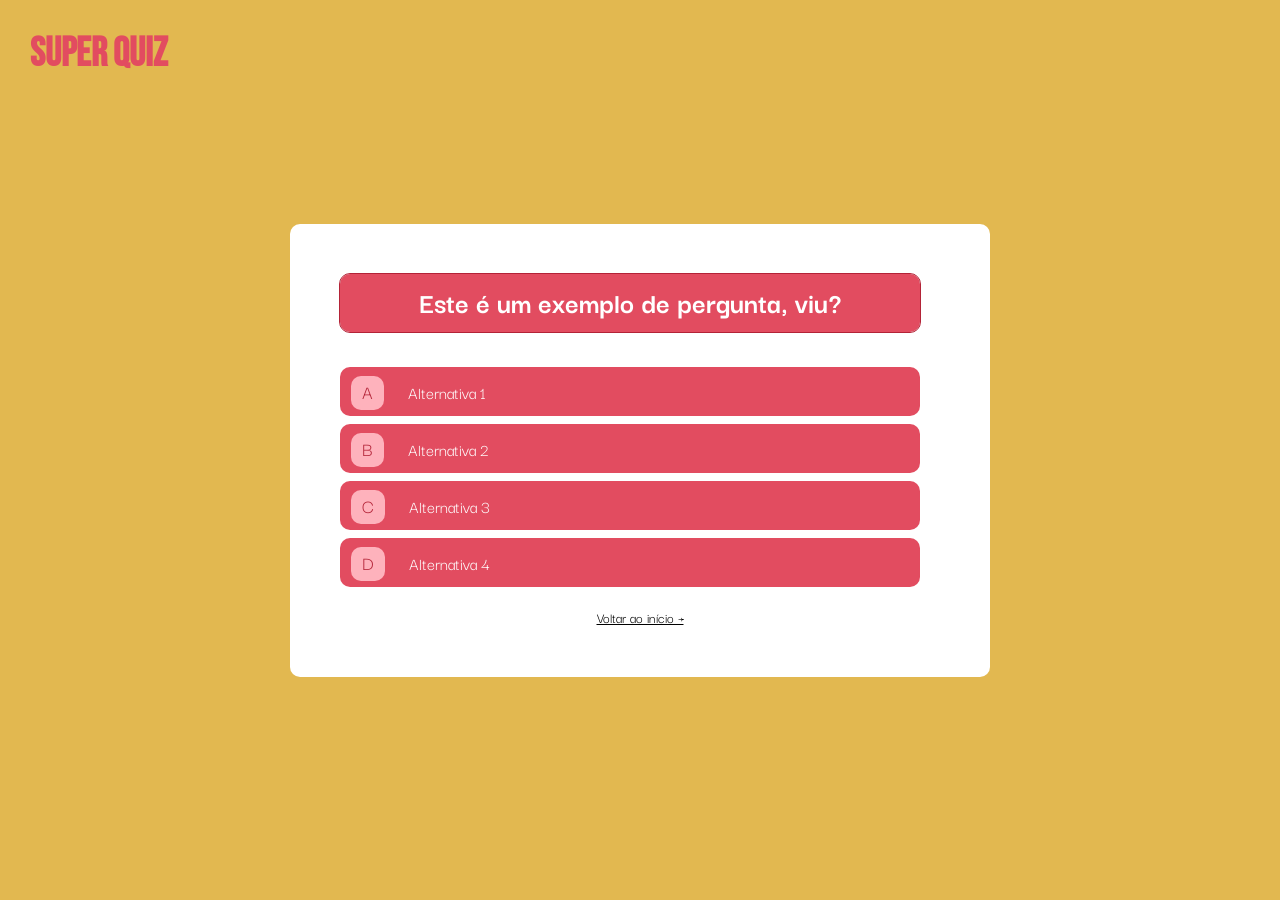
==== 2_perguntas.html @ e83fde2d "V1_SuperQuiz" ====
<!DOCTYPE html>
<html lang="pt-BR">

<head>
    <meta charset="UTF-8" />
    <title>Super Quiz</title>
    <link rel="stylesheet" href="2_style_p.css">
    <link rel="preconnect" href="https://fonts.googleapis.com">
    <link rel="preconnect" href="https://fonts.gstatic.com" crossorigin>
    <link href="https://fonts.googleapis.com/css2?family=Bebas+Neue&family=Darker+Grotesque:wght@300..900&display=swap"
        rel="stylesheet">
</head>

<body>
    <header>
        <h1>SUPER QUIZ</h1>
    </header>

    <div class="container">

        <div class="pergunta">
            <h2 id="pergunta">Este é um exemplo de pergunta, viu?</h2>
        </div>

        <div class="alternativas" id="alternativas">
            <button class="btn-alternativa">
                <span class="let">A</span>
                <span>Alternativa 1</span>
            </button>

            <button class="btn-alternativa">
                <span class="let">B</span>
                <span>Alternativa 2</span>
            </button>

            <button class="btn-alternativa">
                <span class="let">C</span>
                <span>Alternativa 3</span>
            </button>

            <button class="btn-alternativa">
                <span class="let">D</span>
                <span>Alternativa 4</span>
            </button>
        </div>

        <div class="respostaCerta">
            <p>Parabéns! Você acertou.</p>
        </div>

        <div class="respostaErrada">
            <p>Errou! A alternativa correta é: .</p>
        </div>

        <div class="voltar">
            <button onclick="window.location.href='2_home.html' "class="btn-voltar">Voltar ao início →</button>
        </div>

    </div>

    <script src="2_script_perguntas.js"> </script>

</body>

</html>
---- 2_style_p.css ----
* {
    margin: 0;
    padding: 0;
    box-sizing: border-box;
}

body {
    background-color: #E2B850;
    font-family: 'bebas neue', sans-serif;
    display: flex;
    justify-content: center;
    align-items: center;
    min-height: 100vh;
}

header {
    font-family: 'Bebas Neue', sans-serif;
    font-size: 20px;
    color: #E24C60;
    position: absolute;
    top: 30px;
    left: 30px;
    
}

.container {
    width: 100%;
    max-width: 700px;
    padding: 50px;
    background-color: white;
    border-radius: 10px;
}

.pergunta {
    font-family: darker grotesque, sans-serif;
    font-size: 20px;
    background-color: #E24C60;
    color: white;
    padding: 7px 7px 10px 7px;
    text-align: center;
    border-radius: 10px;
    margin-bottom: 35px;
    margin-right: 20px;
    outline: #b32337 solid 1px;
}

.btn-alternativa {
    background-color: #E24C60;
    color: white;
    border: none;
    border-radius: 10px;
    padding: 11px 11px 11px 11px;
    font-family: 'Darker Grotesque', sans-serif;
    font-size: 18px;
    margin-right: 20px;
    margin-bottom: 0px;
    cursor: pointer;
    text-align: left;
}

.btn-alternativa:hover {
    background-color: #634803;
    transition: background-color 0.2s;
}

.let {
    background-color: #FEB2BC;
    color: #b32337;
    border-radius: 10px;
    padding: 2px 11px 5px 11px;
    font-size: 20px;
    margin-top: 8px;
    margin-bottom: 8px;
    margin-right: 20px;
    
}

.alternativas {
    display: flex;
    flex-wrap: wrap;
    gap: 8px;
    flex-direction: column;
}

.selecionado {
    background-color:#634803 !important;
    color: white !important;
}

.btn-voltar {
    font-family: darker grotesque, sans-serif;
    font-size: 15px;
    border: none;           
    box-shadow: none;      
    outline: none;          
    background: none;
    text-decoration: underline;
    cursor: pointer;
}

.voltar {
    display: flex;
    justify-content:center;
    margin-top: 20px;
    
}

.respostaCerta {
   font-size: 25px;
   background-color: #B5FFBC;
   color: #25612B;
   border-radius: 10px;
   padding: 11px 11px 11px 11px;
   text-align: center;
   margin-top: 35px;
   margin-right: 20px;
   outline: #25612B solid 1px;
   display: none;
}

.respostaErrada {
   font-size: 25px;
   background-color: #E27E7E;
   color: #FF0000;
   border-radius: 10px;
   padding: 11px 11px 11px 11px;
   text-align: center;
   margin-top: 35px;
   margin-right: 20px;
   outline: #FF0000 solid 1px;
   display: none;
}
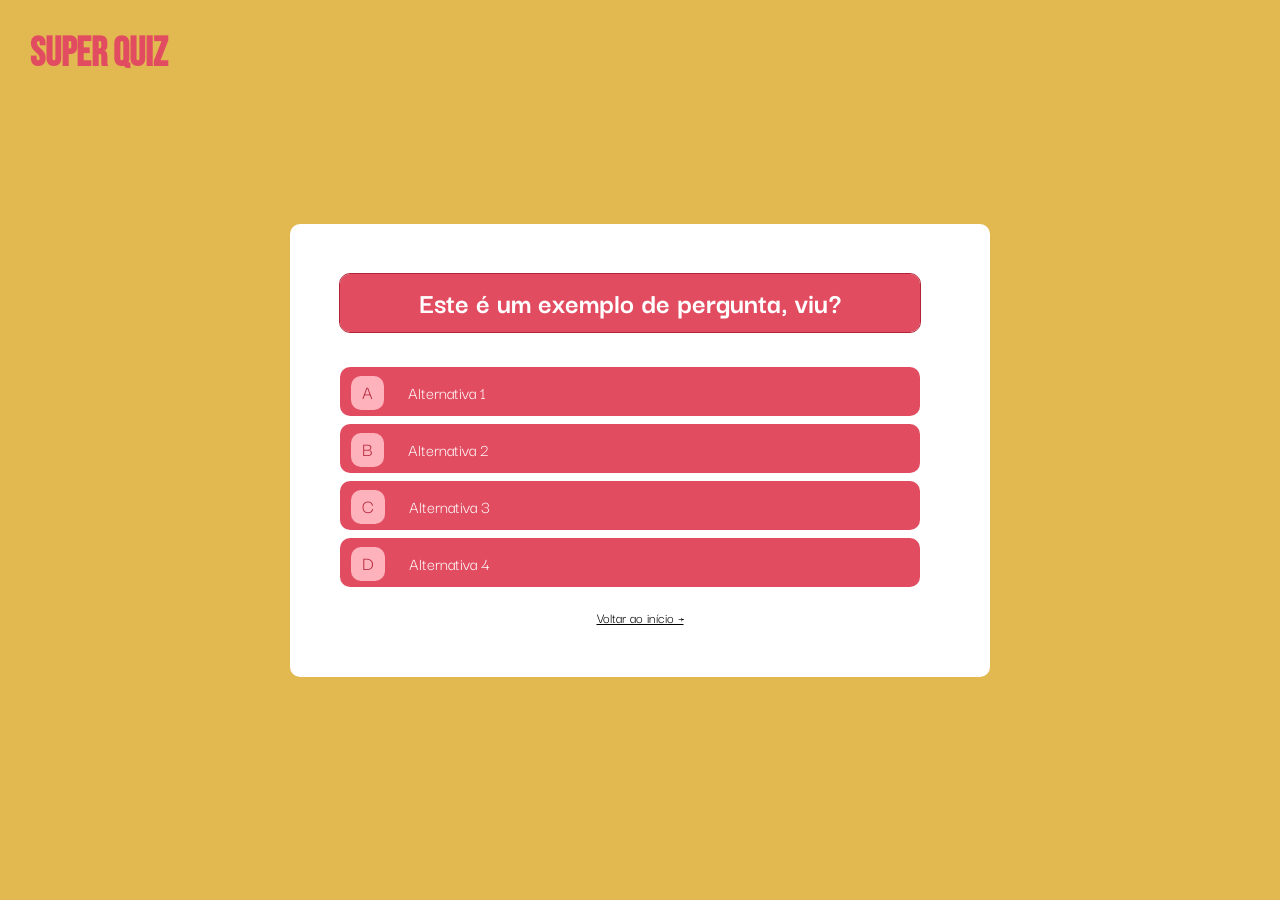
==== commit f5b409be: "Change redirect button to index.html" ====
--- a/2_perguntas.html
+++ b/2_perguntas.html
@@ -53,7 +53,7 @@
         </div>
 
         <div class="voltar">
-            <button onclick="window.location.href='2_home.html' "class="btn-voltar">Voltar ao início →</button>
+            <button onclick="window.location.href='index.html' "class="btn-voltar">Voltar ao início →</button>
         </div>
 
     </div>
@@ -62,4 +62,4 @@
 
 </body>
 
-</html>+</html>
